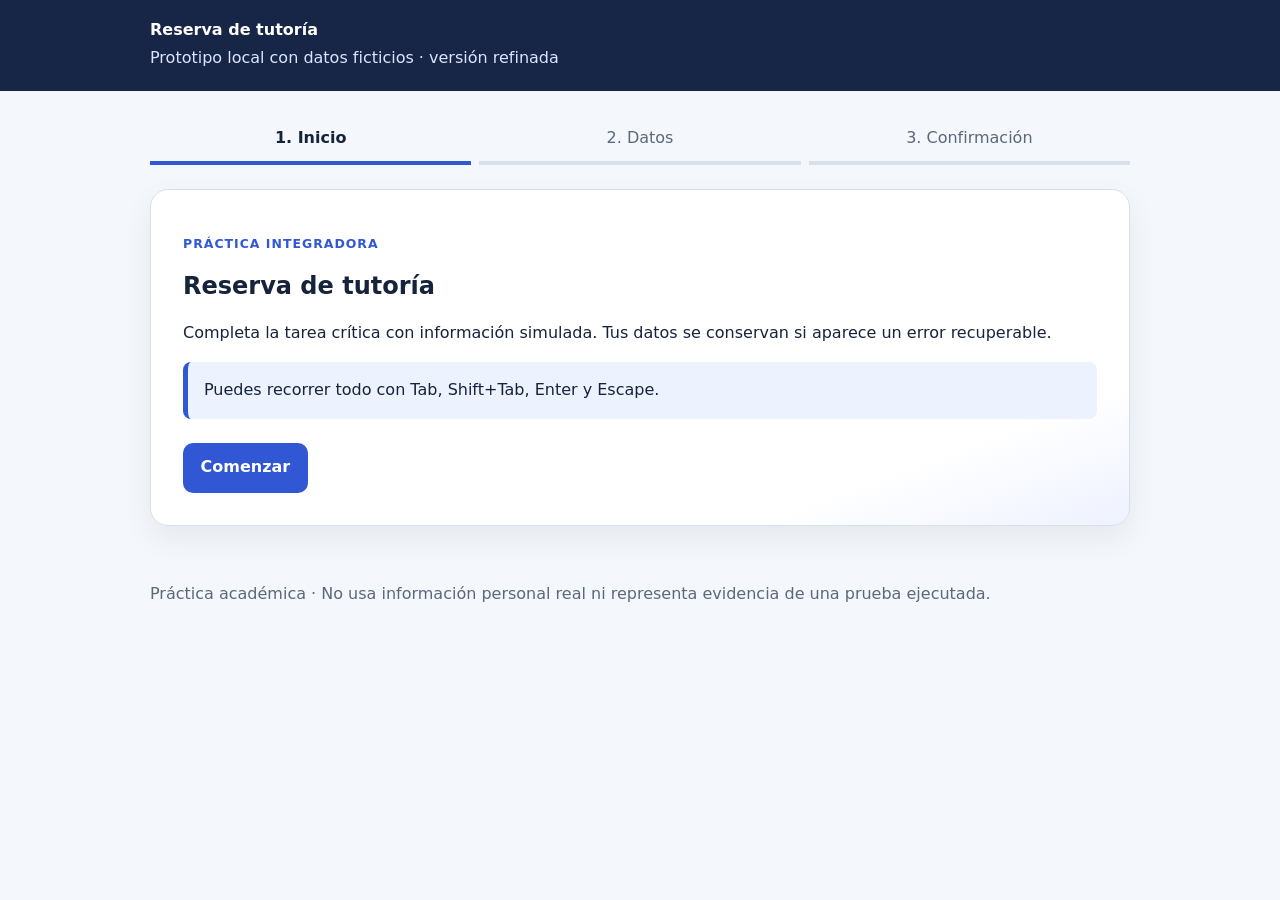
==== PROYECTO_01_PRUEBA_INTEGRADORA/prototipo/v2/index.html @ 7a40069c "Feat: Se implementa la base funcional del Examen" ====
<!doctype html><html lang="es"><head><meta charset="utf-8"><meta name="viewport" content="width=device-width,initial-scale=1"><title>Reserva de tutoría</title><link rel="stylesheet" href="styles.css"></head><body>
<a class="skip" href="#contenido">Saltar al contenido</a><header class="topbar"><div class="shell"><strong>Reserva de tutoría</strong><p>Prototipo local con datos ficticios · versión refinada</p></div></header>
<main class="shell" id="contenido"><ol class="stepper" aria-label="Progreso"><li class="active">1. Inicio</li><li>2. Datos</li><li>3. Confirmación</li></ol>
<section class="panel screen" id="start"><p class="eyebrow">Práctica integradora</p><h1>Reserva de tutoría</h1><p>Completa la tarea crítica con información simulada. Tus datos se conservan si aparece un error recuperable.</p><div class="notice">Puedes recorrer todo con Tab, Shift+Tab, Enter y Escape.</div><div class="actions"><button class="primary" data-next="form">Comenzar</button></div></section>
<section class="panel screen hidden" id="form"><p class="eyebrow">Paso 2 de 3</p><h2>Ingresa los datos</h2><form id="taskForm" novalidate><div class="field"><label for="subject">Asignatura</label><select id="subject" name="subject" required aria-describedby="subject-error"><option value="">Selecciona una opción</option><option>Interacción Humano-Computador</option><option>Programación Web</option></select><p class="error" id="subject-error"></p></div><div class="field"><label for="tutor">Tutor</label><select id="tutor" name="tutor" required aria-describedby="tutor-error"><option value="">Selecciona una opción</option><option>Docente A</option><option>Docente B</option></select><p class="error" id="tutor-error"></p></div><div class="field"><label for="schedule">Horario</label><select id="schedule" name="schedule" required aria-describedby="schedule-error"><option value="">Selecciona una opción</option><option>Martes 10:00</option><option>Jueves 15:00</option></select><p class="error" id="schedule-error"></p></div><div class="field"><label for="reason">Motivo</label><textarea id="reason" name="reason" required maxlength="240" aria-describedby="reason-hint reason-error"></textarea><p class="hint" id="reason-hint">Máximo 240 caracteres. No incluyas datos sensibles.</p><p class="error" id="reason-error"></p></div><div id="formStatus" role="status" aria-live="polite"></div><div class="actions"><button type="button" class="secondary" data-back="start">Regresar</button><button type="button" class="danger" id="cancel">Cancelar</button><button type="submit" class="primary">Revisar</button></div></form></section>
<section class="panel screen hidden" id="review"><p class="eyebrow">Paso 3 de 3</p><h2>Revisa antes de confirmar</h2><div class="summary" id="summary"><div><strong>Asignatura</strong><span data-value="subject"></span></div><div><strong>Tutor</strong><span data-value="tutor"></span></div><div><strong>Horario</strong><span data-value="schedule"></span></div><div><strong>Motivo</strong><span data-value="reason"></span></div></div><div class="actions"><button class="secondary" data-back="form">Editar</button><button class="primary" id="confirm">Confirmar</button></div></section>
<section class="panel screen hidden" id="result" tabindex="-1"><p class="eyebrow">Resultado</p><h2 id="resultTitle">Operación completada</h2><div id="resultMessage" class="notice ok" role="status" aria-live="assertive"></div><div class="actions"><button class="primary" id="restart">Nueva operación</button></div></section></main>
<footer class="shell">Práctica académica · No usa información personal real ni representa evidencia de una prueba ejecutada.</footer><script src="app.js"></script></body></html>
---- PROYECTO_01_PRUEBA_INTEGRADORA/prototipo/v2/styles.css ----
:root{--ink:#15233b;--muted:#5b687b;--bg:#f4f7fb;--card:#fff;--primary:#3157d5;--primary-dark:#2442a8;--ok:#087a55;--danger:#b42318;--line:#d8e0ec;--focus:#ffb800;font-family:Inter,system-ui,-apple-system,Segoe UI,sans-serif;color:var(--ink);background:var(--bg)}
*{box-sizing:border-box}body{margin:0;line-height:1.55}.skip{position:absolute;left:-9999px}.skip:focus{left:1rem;top:1rem;background:#fff;padding:.75rem;z-index:10}.shell{width:min(980px,calc(100% - 2rem));margin:auto}.topbar{background:#172547;color:white;padding:1.1rem 0}.topbar p{margin:.2rem 0;color:#dce4ff}.stepper{display:flex;gap:.5rem;list-style:none;padding:0;margin:1.5rem 0}.stepper li{flex:1;padding:.65rem;text-align:center;border-bottom:4px solid var(--line);color:var(--muted)}.stepper .active{border-color:var(--primary);color:var(--ink);font-weight:700}.panel{background:var(--card);border:1px solid var(--line);border-radius:18px;padding:clamp(1rem,4vw,2rem);box-shadow:0 12px 30px #17254712;margin:1.5rem 0}.eyebrow{text-transform:uppercase;letter-spacing:.08em;color:var(--primary);font-size:.78rem;font-weight:800}h1,h2{line-height:1.15}label,legend{font-weight:700}.field{margin:1rem 0}.hint{color:var(--muted);font-size:.9rem}.error{color:var(--danger);font-weight:700;min-height:1.35rem}input,select,textarea{display:block;width:100%;padding:.8rem;border:2px solid #aab6c8;border-radius:10px;font:inherit;background:white}input:focus,select:focus,textarea:focus,button:focus,a:focus{outline:4px solid var(--focus);outline-offset:3px}.invalid{border-color:var(--danger)}.actions{display:flex;flex-wrap:wrap;gap:.75rem;margin-top:1.5rem}button,.button{border:0;border-radius:10px;padding:.8rem 1.1rem;font:inherit;font-weight:800;cursor:pointer;text-decoration:none}.primary{background:var(--primary);color:white}.primary:hover{background:var(--primary-dark)}.secondary{background:#e8edf7;color:var(--ink)}.danger{background:#fff0ef;color:var(--danger)}button[disabled]{opacity:.6;cursor:not-allowed}.notice{border-left:5px solid var(--primary);background:#edf2ff;padding:1rem;border-radius:8px}.notice.ok{border-color:var(--ok);background:#ebfff7}.notice.bad{border-color:var(--danger);background:#fff1f0}.summary{display:grid;grid-template-columns:repeat(auto-fit,minmax(190px,1fr));gap:.75rem}.summary div{border:1px solid var(--line);padding:.85rem;border-radius:10px}.summary strong{display:block}.hidden{display:none!important}.spinner{display:inline-block;width:1.2rem;height:1.2rem;border:3px solid #ffffff66;border-top-color:white;border-radius:50%;animation:spin .8s linear infinite;vertical-align:middle}@keyframes spin{to{transform:rotate(360deg)}}footer{color:var(--muted);padding:2rem 0}@media(max-width:560px){.stepper{font-size:.78rem}.panel{border-radius:12px}.actions{flex-direction:column}.actions button{width:100%}}
 .panel{background:linear-gradient(160deg,#fff 80%,#eef2ff)}
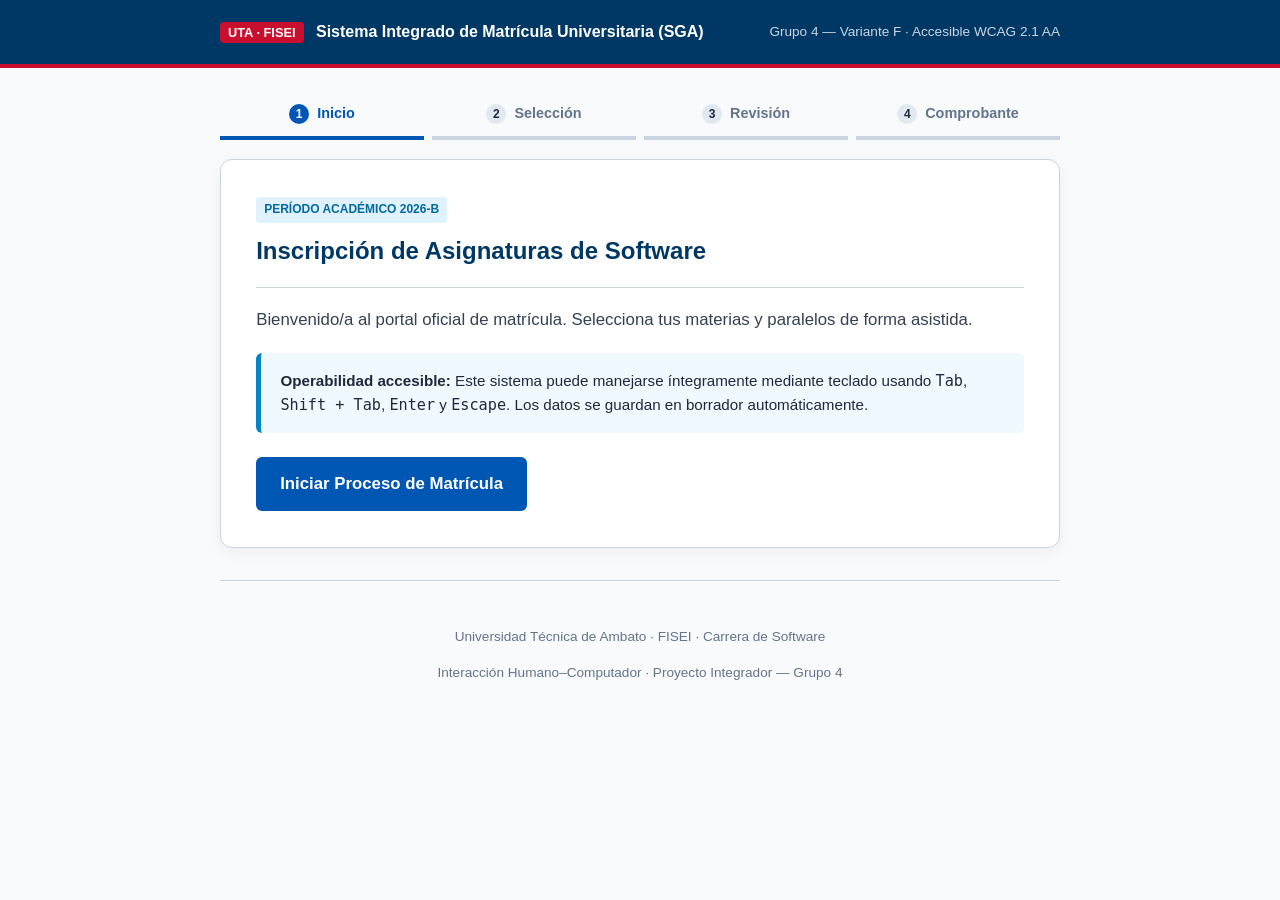
==== commit a3861dfc: "feat(prototipo): Implementa prototipos v1 y v2 con resolucion de incidencias T11 y T12 (fixes #1)" ====
--- a/PROYECTO_01_PRUEBA_INTEGRADORA/prototipo/v2/index.html
+++ b/PROYECTO_01_PRUEBA_INTEGRADORA/prototipo/v2/index.html
@@ -1,8 +1,202 @@
-<!doctype html><html lang="es"><head><meta charset="utf-8"><meta name="viewport" content="width=device-width,initial-scale=1"><title>Reserva de tutoría</title><link rel="stylesheet" href="styles.css"></head><body>
-<a class="skip" href="#contenido">Saltar al contenido</a><header class="topbar"><div class="shell"><strong>Reserva de tutoría</strong><p>Prototipo local con datos ficticios · versión refinada</p></div></header>
-<main class="shell" id="contenido"><ol class="stepper" aria-label="Progreso"><li class="active">1. Inicio</li><li>2. Datos</li><li>3. Confirmación</li></ol>
-<section class="panel screen" id="start"><p class="eyebrow">Práctica integradora</p><h1>Reserva de tutoría</h1><p>Completa la tarea crítica con información simulada. Tus datos se conservan si aparece un error recuperable.</p><div class="notice">Puedes recorrer todo con Tab, Shift+Tab, Enter y Escape.</div><div class="actions"><button class="primary" data-next="form">Comenzar</button></div></section>
-<section class="panel screen hidden" id="form"><p class="eyebrow">Paso 2 de 3</p><h2>Ingresa los datos</h2><form id="taskForm" novalidate><div class="field"><label for="subject">Asignatura</label><select id="subject" name="subject" required aria-describedby="subject-error"><option value="">Selecciona una opción</option><option>Interacción Humano-Computador</option><option>Programación Web</option></select><p class="error" id="subject-error"></p></div><div class="field"><label for="tutor">Tutor</label><select id="tutor" name="tutor" required aria-describedby="tutor-error"><option value="">Selecciona una opción</option><option>Docente A</option><option>Docente B</option></select><p class="error" id="tutor-error"></p></div><div class="field"><label for="schedule">Horario</label><select id="schedule" name="schedule" required aria-describedby="schedule-error"><option value="">Selecciona una opción</option><option>Martes 10:00</option><option>Jueves 15:00</option></select><p class="error" id="schedule-error"></p></div><div class="field"><label for="reason">Motivo</label><textarea id="reason" name="reason" required maxlength="240" aria-describedby="reason-hint reason-error"></textarea><p class="hint" id="reason-hint">Máximo 240 caracteres. No incluyas datos sensibles.</p><p class="error" id="reason-error"></p></div><div id="formStatus" role="status" aria-live="polite"></div><div class="actions"><button type="button" class="secondary" data-back="start">Regresar</button><button type="button" class="danger" id="cancel">Cancelar</button><button type="submit" class="primary">Revisar</button></div></form></section>
-<section class="panel screen hidden" id="review"><p class="eyebrow">Paso 3 de 3</p><h2>Revisa antes de confirmar</h2><div class="summary" id="summary"><div><strong>Asignatura</strong><span data-value="subject"></span></div><div><strong>Tutor</strong><span data-value="tutor"></span></div><div><strong>Horario</strong><span data-value="schedule"></span></div><div><strong>Motivo</strong><span data-value="reason"></span></div></div><div class="actions"><button class="secondary" data-back="form">Editar</button><button class="primary" id="confirm">Confirmar</button></div></section>
-<section class="panel screen hidden" id="result" tabindex="-1"><p class="eyebrow">Resultado</p><h2 id="resultTitle">Operación completada</h2><div id="resultMessage" class="notice ok" role="status" aria-live="assertive"></div><div class="actions"><button class="primary" id="restart">Nueva operación</button></div></section></main>
-<footer class="shell">Práctica académica · No usa información personal real ni representa evidencia de una prueba ejecutada.</footer><script src="app.js"></script></body></html>+<!doctype html>
+<html lang="es">
+<head>
+  <meta charset="utf-8">
+  <meta name="viewport" content="width=device-width,initial-scale=1">
+  <title>Sistema de Matrícula Universitaria — Versión Accesible (v2)</title>
+  <link rel="stylesheet" href="styles.css">
+</head>
+<body>
+  <!-- Saltador de contenido accesible -->
+  <a class="skip" href="#contenido">Saltar al contenido principal</a>
+
+  <header class="topbar">
+    <div class="shell header-content">
+      <div class="brand">
+        <span class="badge-uta">UTA · FISEI</span>
+        <strong>Sistema Integrado de Matrícula Universitaria (SGA)</strong>
+      </div>
+      <p class="meta-tag">Grupo 4 — Variante F · Accesible WCAG 2.1 AA</p>
+    </div>
+  </header>
+
+  <main class="shell" id="contenido">
+    <!-- Stepper de Progreso -->
+    <nav aria-label="Progreso de matrícula">
+      <ol class="stepper">
+        <li class="active" id="step-0"><span class="step-num">1</span> Inicio</li>
+        <li id="step-1"><span class="step-num">2</span> Selección</li>
+        <li id="step-2"><span class="step-num">3</span> Revisión</li>
+        <li id="step-3"><span class="step-num">4</span> Comprobante</li>
+      </ol>
+    </nav>
+
+    <!-- PANTALLA 1: Inicio -->
+    <section class="panel screen" id="start" tabindex="-1">
+      <div class="panel-header">
+        <span class="tag">Período Académico 2026-B</span>
+        <h1>Inscripción de Asignaturas de Software</h1>
+      </div>
+      <p class="lead">Bienvenido/a al portal oficial de matrícula. Selecciona tus materias y paralelos de forma asistida.</p>
+      
+      <div class="notice info" role="region" aria-label="Instrucciones de accesibilidad">
+        <strong>Operabilidad accesible:</strong> Este sistema puede manejarse íntegramente mediante teclado usando <kbd>Tab</kbd>, <kbd>Shift + Tab</kbd>, <kbd>Enter</kbd> y <kbd>Escape</kbd>. Los datos se guardan en borrador automáticamente.
+      </div>
+
+      <div class="actions">
+        <button class="primary btn-lg" data-next="form" id="btnStart">Iniciar Proceso de Matrícula</button>
+      </div>
+    </section>
+
+    <!-- PANTALLA 2: Formulario -->
+    <section class="panel screen hidden" id="form" tabindex="-1">
+      <div class="panel-header">
+        <span class="tag">Paso 2 de 4</span>
+        <h2>Selección Académica y Datos</h2>
+      </div>
+
+      <form id="taskForm" novalidate>
+        <!-- Selección de Asignatura -->
+        <div class="field">
+          <label for="subject">
+            Asignatura a Matricular <span class="req" aria-hidden="true">*</span>
+          </label>
+          <select id="subject" name="subject" required aria-describedby="subject-help subject-error">
+            <option value="">-- Selecciona una asignatura --</option>
+            <option value="Sistemas Distribuidos">Sistemas Distribuidos (Requiere Redes de Comunicación)</option>
+            <option value="Interacción Humano-Computador" selected>Interacción Humano-Computador (Habilitada · 5 Créditos)</option>
+            <option value="Ingeniería de Software II">Ingeniería de Software II (Habilitada · 4 Créditos)</option>
+            <option value="Bases de Datos Avanzadas">Bases de Datos Avanzadas (Habilitada · 4 Créditos)</option>
+          </select>
+          <p class="hint" id="subject-help">El sistema valida automáticamente prerrequisitos académicos.</p>
+          <p class="error" id="subject-error"></p>
+        </div>
+
+        <!-- Banner Contextual de Prerrequisitos (Tarjeta 11) -->
+        <div id="prereqNotice" class="notice warning hidden" role="alert" aria-live="polite">
+          <div class="notice-icon" aria-hidden="true">⚠️</div>
+          <div>
+            <strong>Restricción académica detectada (Prerrequisito pendiente):</strong>
+            <p id="prereqText">No puedes matricularte en <em>Sistemas Distribuidos</em> porque tienes pendiente la aprobación de <strong>Redes de Comunicación</strong>.</p>
+            <div class="notice-action">
+              <button type="button" class="btn-warning-alt" id="btnSwitchAltSubject">
+                👉 Seleccionar Interacción Humano-Computador (Habilitada)
+              </button>
+            </div>
+          </div>
+        </div>
+
+        <!-- Selección de Paralelo -->
+        <div class="field">
+          <label for="parallel">
+            Paralelo y Disponibilidad de Cupos <span class="req" aria-hidden="true">*</span>
+          </label>
+          <select id="parallel" name="parallel" required aria-describedby="parallel-help parallel-error">
+            <option value="">-- Selecciona un paralelo disponible --</option>
+            <option value="Paralelo A" data-seats="1" data-schedule="Lunes y Miércoles 08:00 - 10:00 (Lab 2)">
+              Paralelo A — 1 cupo restante (Lunes/Miércoles 08:00-10:00)
+            </option>
+            <option value="Paralelo B" data-seats="3" data-schedule="Martes y Jueves 10:00 - 12:00 (Lab 4)">
+              Paralelo B — 3 cupos libres (Martes/Jueves 10:00-12:00)
+            </option>
+          </select>
+          <p class="hint" id="parallel-help">Los cupos se actualizan dinámicamente con el servidor académico.</p>
+          <p class="error" id="parallel-error"></p>
+        </div>
+
+        <!-- Código de Estudiante UTA -->
+        <div class="field">
+          <label for="studentCode">
+            Código o Matrícula de Estudiante UTA <span class="req" aria-hidden="true">*</span>
+          </label>
+          <input id="studentCode" name="studentCode" type="text" placeholder="Ej. 1805492145" required maxlength="15" aria-describedby="code-help studentCode-error">
+          <p class="hint" id="code-help">Ingresa tu número de cédula o código institucional único.</p>
+          <p class="error" id="studentCode-error"></p>
+        </div>
+
+        <!-- Notificación viva de cambios -->
+        <div id="formStatus" role="status" aria-live="polite" class="sr-only"></div>
+
+        <div class="actions">
+          <button type="button" class="secondary" data-back="start">Regresar</button>
+          <button type="button" class="danger" id="cancel">Cancelar Borrador</button>
+          <button type="submit" class="primary" id="btnSubmitForm">Revisar Matrícula</button>
+        </div>
+      </form>
+    </section>
+
+    <!-- PANTALLA 3: Revisión Previa -->
+    <section class="panel screen hidden" id="review" tabindex="-1">
+      <div class="panel-header">
+        <span class="tag">Paso 3 de 4</span>
+        <h2>Revisión de la Solicitud de Matrícula</h2>
+      </div>
+      <p>Verifica cuidadosamente los datos antes de registrar la transacción oficial en el sistema.</p>
+
+      <div class="summary-box" id="summary">
+        <div class="summary-row">
+          <strong>Asignatura:</strong>
+          <span data-value="subject" class="summary-val">-</span>
+        </div>
+        <div class="summary-row">
+          <strong>Paralelo Asignado:</strong>
+          <span data-value="parallel" class="summary-val" id="summaryParallel">-</span>
+        </div>
+        <div class="summary-row">
+          <strong>Horario y Aula:</strong>
+          <span id="summarySchedule" class="summary-val">Aula Especialidad Software</span>
+        </div>
+        <div class="summary-row">
+          <strong>Código del Estudiante:</strong>
+          <span data-value="studentCode" class="summary-val">-</span>
+        </div>
+        <div class="summary-row">
+          <strong>Período Académico:</strong>
+          <span class="summary-val">2026-B (Quinto Nivel)</span>
+        </div>
+      </div>
+
+      <div class="actions">
+        <button class="secondary" data-back="form" id="btnEditReview">Modificar Datos</button>
+        <button class="primary" id="confirm">Confirmar Matrícula Definitiva</button>
+      </div>
+    </section>
+
+    <!-- PANTALLA 4: Resultado y Conflicto Accesible -->
+    <section class="panel screen hidden" id="result" tabindex="-1">
+      <div class="panel-header">
+        <span class="tag">Paso 4 de 4</span>
+        <h2 id="resultTitle">Estado de la Matrícula</h2>
+      </div>
+
+      <!-- Caja Dinámica de Notificación (Assertive para errores, Polite para éxito) -->
+      <div id="resultMessage" class="notice" role="alert" aria-live="assertive"></div>
+
+      <!-- Opciones Rápidas de Resolución de Conflicto (Tarjeta 12 / R7) -->
+      <div id="conflictAlternatives" class="conflict-actions hidden">
+        <h3>Alternativas Inmediatas de Recuperación:</h3>
+        <p>No has perdido tus datos. Elige una de las siguientes opciones para asegurar tu cupo:</p>
+        <div class="alt-buttons">
+          <button type="button" class="btn-alt-primary" id="btnChooseParallelB">
+            ✅ Inscribirme en Paralelo B (3 cupos libres disponibles)
+          </button>
+          <button type="button" class="btn-alt-secondary" id="btnJoinWaitlist">
+            📋 Unirme a Lista de Espera del Paralelo A (Prioridad #1)
+          </button>
+        </div>
+      </div>
+
+      <div class="actions" id="resultActions">
+        <button class="primary" id="restart">Realizar Nueva Matrícula</button>
+      </div>
+    </section>
+  </main>
+
+  <footer class="shell footer">
+    <p>Universidad Técnica de Ambato · FISEI · Carrera de Software</p>
+    <p>Interacción Humano–Computador · Proyecto Integrador — Grupo 4</p>
+  </footer>
+
+  <script src="app.js"></script>
+</body>
+</html>
--- a/PROYECTO_01_PRUEBA_INTEGRADORA/prototipo/v2/styles.css
+++ b/PROYECTO_01_PRUEBA_INTEGRADORA/prototipo/v2/styles.css
@@ -1,3 +1,346 @@
-:root{--ink:#15233b;--muted:#5b687b;--bg:#f4f7fb;--card:#fff;--primary:#3157d5;--primary-dark:#2442a8;--ok:#087a55;--danger:#b42318;--line:#d8e0ec;--focus:#ffb800;font-family:Inter,system-ui,-apple-system,Segoe UI,sans-serif;color:var(--ink);background:var(--bg)}
-*{box-sizing:border-box}body{margin:0;line-height:1.55}.skip{position:absolute;left:-9999px}.skip:focus{left:1rem;top:1rem;background:#fff;padding:.75rem;z-index:10}.shell{width:min(980px,calc(100% - 2rem));margin:auto}.topbar{background:#172547;color:white;padding:1.1rem 0}.topbar p{margin:.2rem 0;color:#dce4ff}.stepper{display:flex;gap:.5rem;list-style:none;padding:0;margin:1.5rem 0}.stepper li{flex:1;padding:.65rem;text-align:center;border-bottom:4px solid var(--line);color:var(--muted)}.stepper .active{border-color:var(--primary);color:var(--ink);font-weight:700}.panel{background:var(--card);border:1px solid var(--line);border-radius:18px;padding:clamp(1rem,4vw,2rem);box-shadow:0 12px 30px #17254712;margin:1.5rem 0}.eyebrow{text-transform:uppercase;letter-spacing:.08em;color:var(--primary);font-size:.78rem;font-weight:800}h1,h2{line-height:1.15}label,legend{font-weight:700}.field{margin:1rem 0}.hint{color:var(--muted);font-size:.9rem}.error{color:var(--danger);font-weight:700;min-height:1.35rem}input,select,textarea{display:block;width:100%;padding:.8rem;border:2px solid #aab6c8;border-radius:10px;font:inherit;background:white}input:focus,select:focus,textarea:focus,button:focus,a:focus{outline:4px solid var(--focus);outline-offset:3px}.invalid{border-color:var(--danger)}.actions{display:flex;flex-wrap:wrap;gap:.75rem;margin-top:1.5rem}button,.button{border:0;border-radius:10px;padding:.8rem 1.1rem;font:inherit;font-weight:800;cursor:pointer;text-decoration:none}.primary{background:var(--primary);color:white}.primary:hover{background:var(--primary-dark)}.secondary{background:#e8edf7;color:var(--ink)}.danger{background:#fff0ef;color:var(--danger)}button[disabled]{opacity:.6;cursor:not-allowed}.notice{border-left:5px solid var(--primary);background:#edf2ff;padding:1rem;border-radius:8px}.notice.ok{border-color:var(--ok);background:#ebfff7}.notice.bad{border-color:var(--danger);background:#fff1f0}.summary{display:grid;grid-template-columns:repeat(auto-fit,minmax(190px,1fr));gap:.75rem}.summary div{border:1px solid var(--line);padding:.85rem;border-radius:10px}.summary strong{display:block}.hidden{display:none!important}.spinner{display:inline-block;width:1.2rem;height:1.2rem;border:3px solid #ffffff66;border-top-color:white;border-radius:50%;animation:spin .8s linear infinite;vertical-align:middle}@keyframes spin{to{transform:rotate(360deg)}}footer{color:var(--muted);padding:2rem 0}@media(max-width:560px){.stepper{font-size:.78rem}.panel{border-radius:12px}.actions{flex-direction:column}.actions button{width:100%}}
- .panel{background:linear-gradient(160deg,#fff 80%,#eef2ff)}+:root {
+  --uta-red: #c8102e;
+  --uta-blue: #003865;
+  --primary: #0056b3;
+  --primary-dark: #003d82;
+  --ink: #1e293b;
+  --muted: #64748b;
+  --bg: #f8fafc;
+  --card: #ffffff;
+  --line: #cbd5e1;
+  --ok: #15803d;
+  --ok-bg: #f0fdf4;
+  --danger: #b91c1c;
+  --danger-bg: #fef2f2;
+  --warning: #b45309;
+  --warning-bg: #fffbeb;
+  --focus-ring: #0284c7;
+  font-family: -apple-system, BlinkMacSystemFont, "Segoe UI", Roboto, Oxygen, Ubuntu, Cantarell, sans-serif;
+  color: var(--ink);
+  background: var(--bg);
+}
+
+* { box-sizing: border-box; }
+body { margin: 0; line-height: 1.6; }
+
+/* Accesibilidad: Skip Link */
+.skip {
+  position: absolute;
+  top: -999px;
+  left: 0;
+  background: #000;
+  color: #fff;
+  padding: 0.75rem 1.25rem;
+  font-weight: bold;
+  z-index: 9999;
+  text-decoration: none;
+  border-radius: 0 0 6px 0;
+}
+.skip:focus {
+  top: 0;
+}
+
+/* Indicador de Foco Visible Universal (WCAG 2.4.7) */
+:focus-visible {
+  outline: 3px solid var(--focus-ring) !important;
+  outline-offset: 3px !important;
+}
+
+.shell {
+  width: min(840px, calc(100% - 2rem));
+  margin: 0 auto;
+}
+
+.topbar {
+  background: var(--uta-blue);
+  color: #ffffff;
+  padding: 1.2rem 0;
+  border-bottom: 4px solid var(--uta-red);
+}
+.header-content {
+  display: flex;
+  justify-content: space-between;
+  align-items: center;
+  flex-wrap: wrap;
+  gap: 0.5rem;
+}
+.badge-uta {
+  background: var(--uta-red);
+  color: #fff;
+  padding: 0.2rem 0.5rem;
+  border-radius: 4px;
+  font-size: 0.8rem;
+  font-weight: 800;
+  margin-right: 0.5rem;
+}
+.meta-tag {
+  margin: 0;
+  font-size: 0.85rem;
+  color: #cbd5e1;
+}
+
+/* Stepper */
+.stepper {
+  display: flex;
+  gap: 0.5rem;
+  list-style: none;
+  padding: 0;
+  margin: 1.5rem 0 0.5rem;
+}
+.stepper li {
+  flex: 1;
+  padding: 0.65rem 0.25rem;
+  text-align: center;
+  border-bottom: 4px solid var(--line);
+  color: var(--muted);
+  font-weight: 600;
+  font-size: 0.9rem;
+}
+.stepper li.active {
+  border-color: var(--primary);
+  color: var(--primary);
+  font-weight: 800;
+}
+.stepper .step-num {
+  display: inline-block;
+  width: 20px;
+  height: 20px;
+  line-height: 20px;
+  border-radius: 50%;
+  background: #e2e8f0;
+  color: var(--ink);
+  font-size: 0.75rem;
+  margin-right: 4px;
+}
+.stepper li.active .step-num {
+  background: var(--primary);
+  color: #fff;
+}
+
+/* Paneles */
+.panel {
+  background: var(--card);
+  border: 1px solid var(--line);
+  border-radius: 12px;
+  padding: clamp(1.2rem, 3.5vw, 2.2rem);
+  box-shadow: 0 4px 15px rgba(0, 0, 0, 0.05);
+  margin: 1.2rem 0 2rem;
+}
+.panel-header {
+  border-bottom: 1px solid var(--line);
+  padding-bottom: 0.8rem;
+  margin-bottom: 1.2rem;
+}
+.tag {
+  display: inline-block;
+  background: #e0f2fe;
+  color: #0369a1;
+  font-size: 0.75rem;
+  font-weight: 800;
+  text-transform: uppercase;
+  padding: 0.2rem 0.5rem;
+  border-radius: 4px;
+  margin-bottom: 0.4rem;
+}
+h1, h2, h3 { color: var(--uta-blue); margin: 0.2rem 0; }
+.lead { font-size: 1.05rem; color: #334155; }
+
+/* Formularios */
+.field { margin: 1.2rem 0; }
+label {
+  display: block;
+  font-weight: 700;
+  color: #1e293b;
+  margin-bottom: 0.35rem;
+}
+.req { color: var(--danger); }
+.hint {
+  font-size: 0.85rem;
+  color: var(--muted);
+  margin: 0.25rem 0 0;
+}
+.error {
+  color: var(--danger);
+  font-weight: 700;
+  font-size: 0.88rem;
+  margin: 0.35rem 0 0;
+  min-height: 1.2rem;
+}
+
+input, select {
+  display: block;
+  width: 100%;
+  padding: 0.75rem 0.85rem;
+  border: 2px solid #94a3b8;
+  border-radius: 6px;
+  font-size: 1rem;
+  background: #ffffff;
+  color: #0f172a;
+}
+input.invalid, select.invalid {
+  border-color: var(--danger);
+  background-color: #fffaf0;
+}
+
+/* Notificaciones y Avisos */
+.notice {
+  border-left: 5px solid var(--primary);
+  background: #f0f9ff;
+  padding: 1rem 1.2rem;
+  border-radius: 6px;
+  margin: 1.2rem 0;
+  font-size: 0.95rem;
+}
+.notice.info { border-color: #0284c7; background: #f0f9ff; }
+.notice.warning {
+  border-color: var(--warning);
+  background: var(--warning-bg);
+  color: #78350f;
+  display: flex;
+  gap: 0.75rem;
+  align-items: flex-start;
+}
+.notice.bad {
+  border-color: var(--danger);
+  background: var(--danger-bg);
+  color: #7f1d1d;
+}
+.notice.ok {
+  border-color: var(--ok);
+  background: var(--ok-bg);
+  color: #14532d;
+}
+.notice-icon { font-size: 1.5rem; }
+.notice-action { margin-top: 0.6rem; }
+
+.btn-warning-alt {
+  background: #d97706;
+  color: #ffffff;
+  border: none;
+  padding: 0.5rem 0.85rem;
+  border-radius: 6px;
+  font-weight: 700;
+  cursor: pointer;
+}
+.btn-warning-alt:hover { background: #b45309; }
+
+/* Resumen */
+.summary-box {
+  background: #f8fafc;
+  border: 1px solid var(--line);
+  border-radius: 8px;
+  padding: 1rem 1.2rem;
+  margin: 1.2rem 0;
+}
+.summary-row {
+  display: flex;
+  justify-content: space-between;
+  padding: 0.6rem 0;
+  border-bottom: 1px dashed #e2e8f0;
+}
+.summary-row:last-child { border-bottom: none; }
+.summary-val { font-weight: 600; color: #0f172a; }
+
+/* Alternativas de Conflicto (Tarjeta 12 / R7) */
+.conflict-actions {
+  background: #ffffff;
+  border: 2px dashed var(--uta-red);
+  border-radius: 8px;
+  padding: 1.2rem;
+  margin-top: 1rem;
+}
+.conflict-actions h3 { color: var(--danger); margin-top: 0; }
+.alt-buttons {
+  display: flex;
+  flex-direction: column;
+  gap: 0.65rem;
+  margin-top: 0.8rem;
+}
+.btn-alt-primary {
+  background: #15803d;
+  color: #fff;
+  border: none;
+  padding: 0.85rem 1rem;
+  border-radius: 6px;
+  font-size: 0.95rem;
+  font-weight: 700;
+  cursor: pointer;
+  text-align: left;
+}
+.btn-alt-primary:hover { background: #166534; }
+.btn-alt-secondary {
+  background: #e2e8f0;
+  color: #1e293b;
+  border: 1px solid #cbd5e1;
+  padding: 0.85rem 1rem;
+  border-radius: 6px;
+  font-size: 0.95rem;
+  font-weight: 700;
+  cursor: pointer;
+  text-align: left;
+}
+.btn-alt-secondary:hover { background: #cbd5e1; }
+
+/* Botones y Acciones */
+.actions {
+  display: flex;
+  flex-wrap: wrap;
+  gap: 0.75rem;
+  margin-top: 1.5rem;
+}
+button {
+  font: inherit;
+  font-weight: 700;
+  padding: 0.75rem 1.25rem;
+  border-radius: 6px;
+  border: none;
+  cursor: pointer;
+  transition: background-color 0.15s ease-in-out;
+}
+.btn-lg { font-size: 1.05rem; padding: 0.85rem 1.5rem; }
+.primary { background: var(--primary); color: #ffffff; }
+.primary:hover { background: var(--primary-dark); }
+.secondary { background: #e2e8f0; color: #334155; }
+.secondary:hover { background: #cbd5e1; }
+.danger { background: #fee2e2; color: var(--danger); }
+.danger:hover { background: #fecaca; }
+button[disabled] { opacity: 0.6; cursor: not-allowed; }
+
+/* Spinner */
+.spinner {
+  display: inline-block;
+  width: 1rem;
+  height: 1rem;
+  border: 2px solid rgba(255, 255, 255, 0.4);
+  border-top-color: #ffffff;
+  border-radius: 50%;
+  animation: spin 0.8s linear infinite;
+  vertical-align: middle;
+  margin-right: 0.4rem;
+}
+@keyframes spin { to { transform: rotate(360deg); } }
+
+.hidden { display: none !important; }
+.sr-only {
+  position: absolute;
+  width: 1px;
+  height: 1px;
+  padding: 0;
+  margin: -1px;
+  overflow: hidden;
+  clip: rect(0, 0, 0, 0);
+  border: 0;
+}
+.footer {
+  text-align: center;
+  color: var(--muted);
+  font-size: 0.85rem;
+  padding: 2rem 0;
+  border-top: 1px solid var(--line);
+}
+
+@media (max-width: 600px) {
+  .actions { flex-direction: column; }
+  .actions button { width: 100%; }
+  .summary-row { flex-direction: column; }
+}
